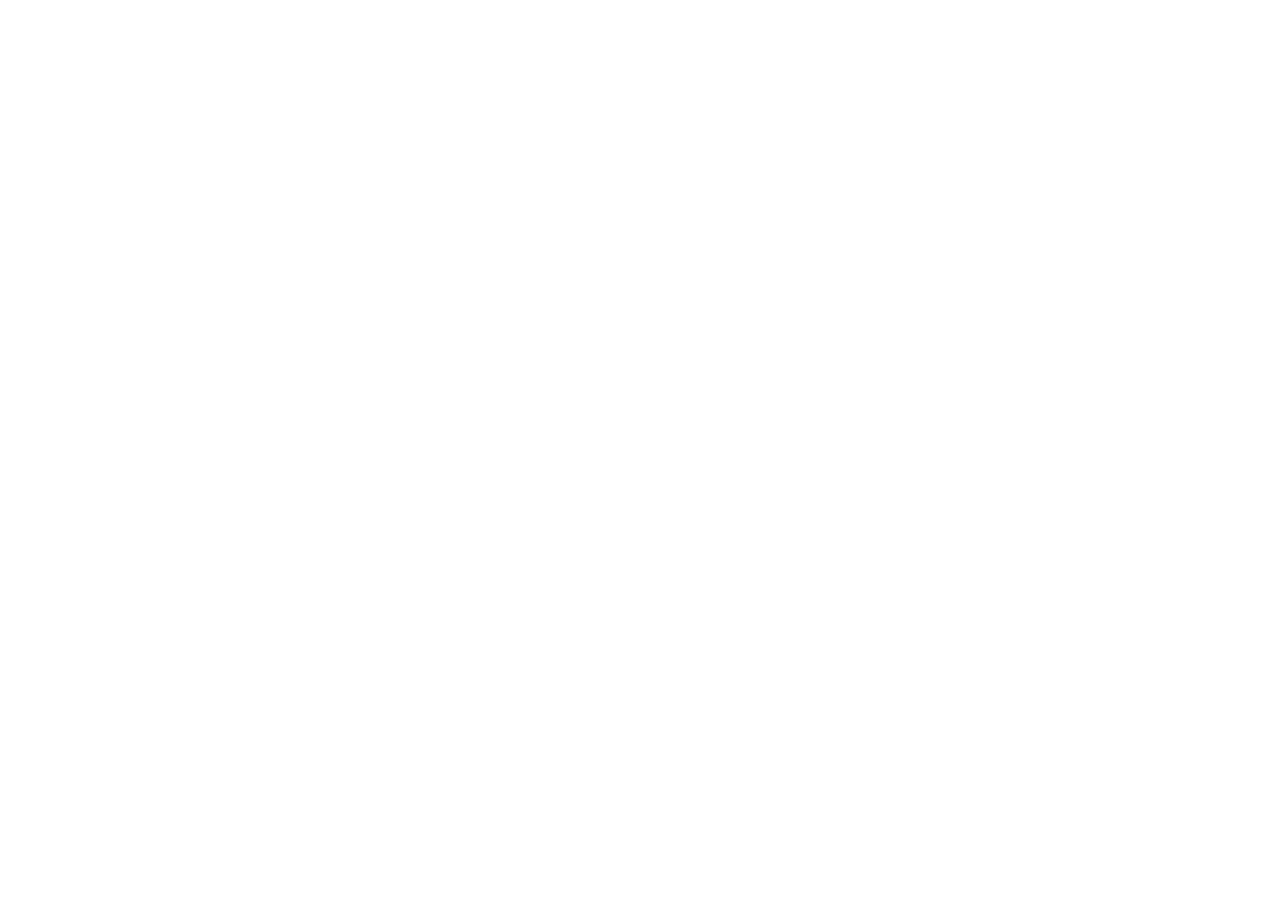
==== index.html @ f62b2916 "commit" ====
<!doctype html>

<html lang="en">

<head>
  <meta charset="utf-8">
  <meta name="viewport" content="width=device-width, initial-scale=1">

  <script src="https://cdn.tailwindcss.com"></script>
  <script>
    tailwind.config = {
      theme: {
        extend: {
        }
      }
    }
  </script>

  <style type="text/tailwindcss">
    @layer utilities {
    
  }
  </style>

  <title>A Basic HTML5 Template</title>
  <meta name="description" content="A simple HTML5 Template for new projects.">
  <meta name="author" content="SitePoint">


  <meta property="og:title" content="A Basic HTML5 Template">
  <meta property="og:type" content="website">
  <meta property="og:url" content="#">
  <meta property="og:description" content="A simple HTML5 Template for new projects.">
  <meta property="og:image" content="//Insert img here//">

  <link rel="icon" type="image/svg+xml"
    href="data:image/svg+xml,<svg xmlns=%22http://www.w3.org/2000/svg%22 width=%22256%22 height=%22256%22 viewBox=%220 0 100 100%22><text x=%2250%%22 y=%2250%%22 dominant-baseline=%22central%22 text-anchor=%22middle%22 font-size=%2290%22>🤡</text></svg>" />
  <link rel="stylesheet" href="style.css">
  <link rel="apple-touch-icon" href="touch-icon-iphone.png">

  <script src="app.js" defer></script>

</head>

<body>
  <!-- your content here... -->


</body>

</html>
---- style.css ----
@import url('https://fonts.googleapis.com/css2?family=Poppins:wght@300;400;500;600;700;900&display=swap');

@tailwind base;
@tailwind components;
@tailwind utilities;

/* CSS Reset start */

/* Box sizing rules */
*,
*::before,
*::after {
  box-sizing: border-box;
  /* font-size: 62.5%; Now 10px = 1rem! */
}

/* Remove default padding */
ul[class],
ol[class] {
  padding: 0;
}

/* Remove default margin */
body,
h1,
h2,
h3,
h4,
p,
ul[class],
ol[class],
li,
figure,
figcaption,
blockquote,
dl,
dd {
  margin: 0;
}

/* Set core body defaults */
body {
  scroll-behavior: smooth;
  text-rendering: optimizeSpeed;
  line-height: 1.5;
  font-family: Poppins, Arial, sans-serif;
}

/* Remove list styles on ul, ol elements with a class attribute */
ul[class],
ol[class] {
  list-style: none;
}

/* A elements that don't have a class get default styles */
a:not([class]) {
  text-decoration-skip-ink: auto;
}

/* Make images easier to work with */
img {
  max-width: 100%;
  display: block;
}

/* Natural flow and rhythm in articles by default */
article > * + * {
  margin-top: 1em;
}

/* Inherit fonts for inputs and buttons */
input,
button,
textarea,
select {
  font: inherit;
}

/* Blinking outline indicator */

.blink {
  border: 4px #ff0000 solid;

  animation: blink 3s infinite;
}

@keyframes blink {
  50% {
    border-color: #fff;
  }
}

/* CSS Reset end */
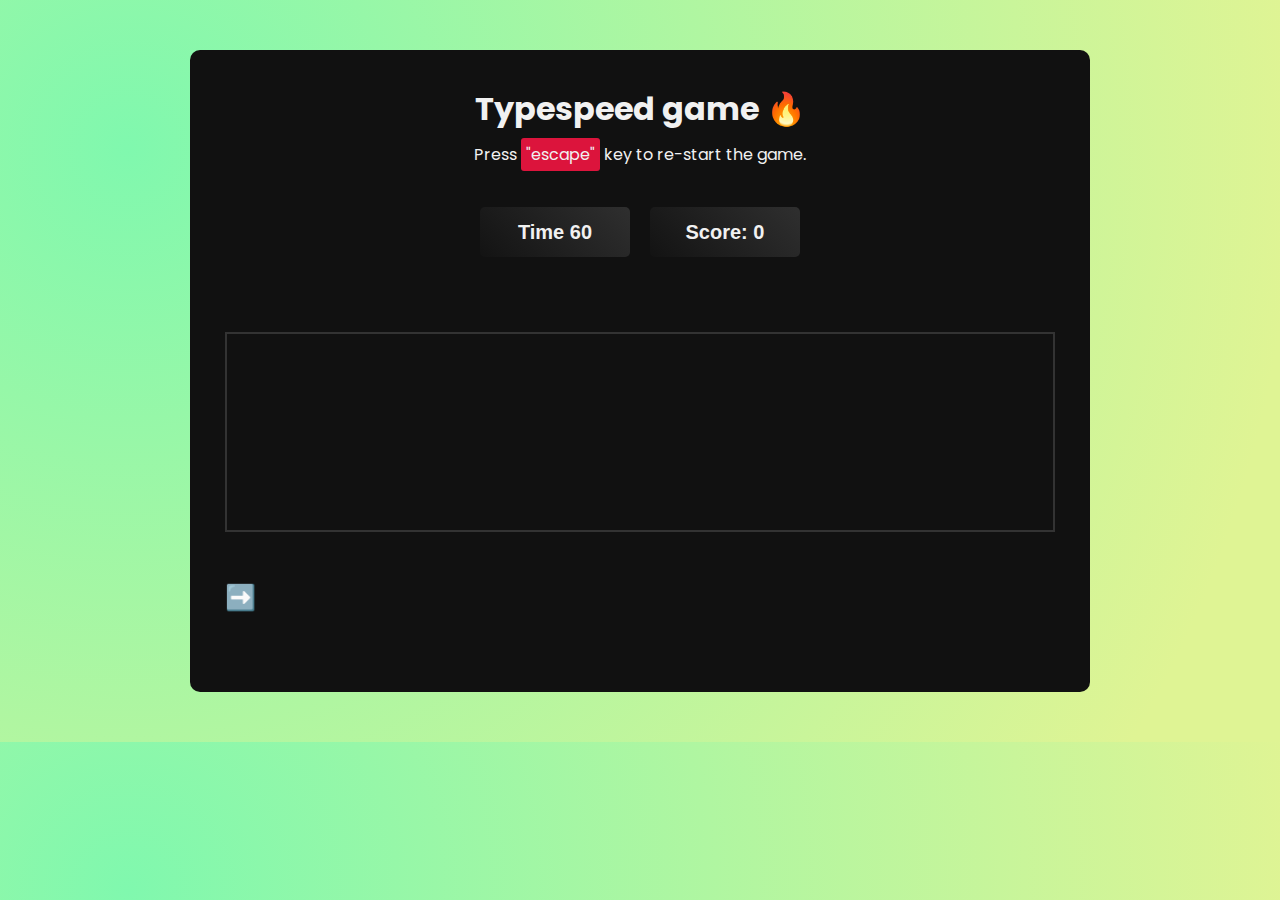
==== commit fe60b335: "css and html" ====
--- a/index.html
+++ b/index.html
@@ -6,35 +6,12 @@
   <meta charset="utf-8">
   <meta name="viewport" content="width=device-width, initial-scale=1">
 
-  <script src="https://cdn.tailwindcss.com"></script>
-  <script>
-    tailwind.config = {
-      theme: {
-        extend: {
-        }
-      }
-    }
-  </script>
-
-  <style type="text/tailwindcss">
-    @layer utilities {
-    
-  }
-  </style>
-
-  <title>A Basic HTML5 Template</title>
-  <meta name="description" content="A simple HTML5 Template for new projects.">
+  <title>Typing speed game</title>
+  <meta name="description" content="Keyboard typing speed game in JS">
   <meta name="author" content="SitePoint">
 
-
-  <meta property="og:title" content="A Basic HTML5 Template">
-  <meta property="og:type" content="website">
-  <meta property="og:url" content="#">
-  <meta property="og:description" content="A simple HTML5 Template for new projects.">
-  <meta property="og:image" content="//Insert img here//">
-
   <link rel="icon" type="image/svg+xml"
-    href="data:image/svg+xml,<svg xmlns=%22http://www.w3.org/2000/svg%22 width=%22256%22 height=%22256%22 viewBox=%220 0 100 100%22><text x=%2250%%22 y=%2250%%22 dominant-baseline=%22central%22 text-anchor=%22middle%22 font-size=%2290%22>🤡</text></svg>" />
+    href="data:image/svg+xml,<svg xmlns=%22http://www.w3.org/2000/svg%22 width=%22256%22 height=%22256%22 viewBox=%220 0 100 100%22><text x=%2250%%22 y=%2250%%22 dominant-baseline=%22central%22 text-anchor=%22middle%22 font-size=%2290%22>⌨️</text></svg>" />
   <link rel="stylesheet" href="style.css">
   <link rel="apple-touch-icon" href="touch-icon-iphone.png">
 
@@ -44,7 +21,28 @@
 
 <body>
   <!-- your content here... -->
+  <div class="container">
+    <div class="top-content">
+      <h1>Typespeed game 🔥</h1>
+      <p class="start-info">
+        Press <span>"escape"</span> key to re-start the game.
+      </p>
+      <div class="score-information">
+        <p class="time">
+          <span>Time</span>
+          <span>60</span>
+        </p>
+        <p class="score">
+          <span>Score:</span>
+          <span>0</span>
+        </p>
+      </div>
+    </div>
+    <textarea class="text-to-test"></textarea>
 
+    <p class="sentence-to-write"></p>
+
+  </div>
 
 </body>
 
--- a/style.css
+++ b/style.css
@@ -44,6 +44,11 @@
   text-rendering: optimizeSpeed;
   line-height: 1.5;
   font-family: Poppins, Arial, sans-serif;
+  background-image: radial-gradient(
+    circle farthest-corner at 10% 20%,
+    rgba(128, 248, 174, 1) 0%,
+    rgba(223, 244, 148, 1) 90%
+  );
 }
 
 /* Remove list styles on ul, ol elements with a class attribute */
@@ -91,3 +96,87 @@
 }
 
 /* CSS Reset end */
+
+body {
+  padding: 50px 10px;
+}
+
+.container {
+  padding: 35px;
+  background-color: #111;
+  color: #f1f1f1;
+  border-radius: 10px;
+  max-width: 900px;
+  margin: 0 auto;
+}
+
+.top-content {
+  text-align: center;
+}
+
+.start-info {
+  margin-top: 10px;
+}
+
+.start-info span {
+  padding: 5px;
+  background-color: crimson;
+  border-radius: 3px;
+}
+
+.score-information {
+  margin: 40px 0 75px;
+  display: flex;
+  justify-content: center;
+}
+
+.score-information p {
+  font-family: Open sans, sans-serif;
+  background: linear-gradient(45deg, #131313, #2f2f2f);
+  color: #f1f1f1;
+  padding: 10px 5px;
+  border-radius: 5px;
+  min-width: 150px;
+  font-size: 20px;
+  font-weight: bold;
+}
+
+.score-information p:nth-child(2) {
+  background: linear-gradient(45deg, #131313, #2f2f2f);
+}
+
+.score {
+  margin-left: 20px;
+}
+
+.text-to-test {
+  background-color: transparent;
+  border: 2px solid #333;
+  font-size: 30px;
+  color: #f1f1f1;
+  width: 100%;
+  min-height: 200px;
+  resize: none;
+  padding: 20px;
+  outline: none;
+}
+
+.text-to-test:focus {
+  border: 1px solid #6a6a6a;
+}
+
+.text-to-test.active {
+  border: 1px solid greenyellow;
+}
+
+.sentence-to-write {
+  margin: 40px 0 40px;
+  font-size: 25px;
+  min-width: 100px;
+  position: relative;
+}
+
+.sentence-to-write::before {
+  content: '➡️';
+  padding-right: 5px;
+}
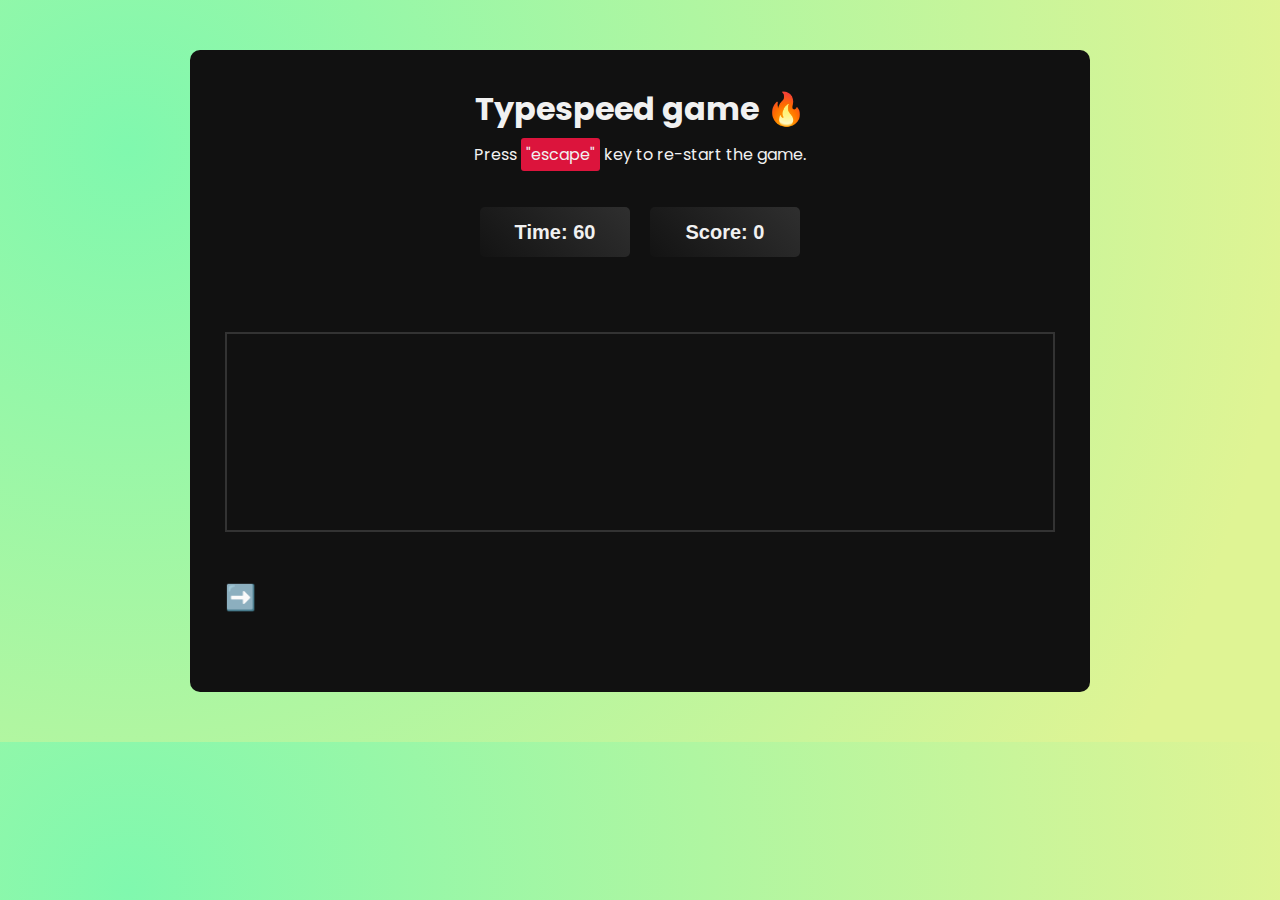
==== commit 0a84aa92: "checking colors" ====
--- a/index.html
+++ b/index.html
@@ -29,7 +29,7 @@
       </p>
       <div class="score-information">
         <p class="time">
-          <span>Time</span>
+          <span>Time:</span>
           <span>60</span>
         </p>
         <p class="score">
@@ -38,7 +38,7 @@
         </p>
       </div>
     </div>
-    <textarea class="text-to-test"></textarea>
+    <textarea class="text-to-test" spellcheck="false"></textarea>
 
     <p class="sentence-to-write"></p>
 
--- a/style.css
+++ b/style.css
@@ -180,3 +180,14 @@
   content: '➡️';
   padding-right: 5px;
 }
+
+.correct {
+  color: #000;
+  background-color: #0ecf0e;
+}
+
+.wrong {
+  color: #fff;
+  background: crimson;
+  text-decoration: underline;
+}
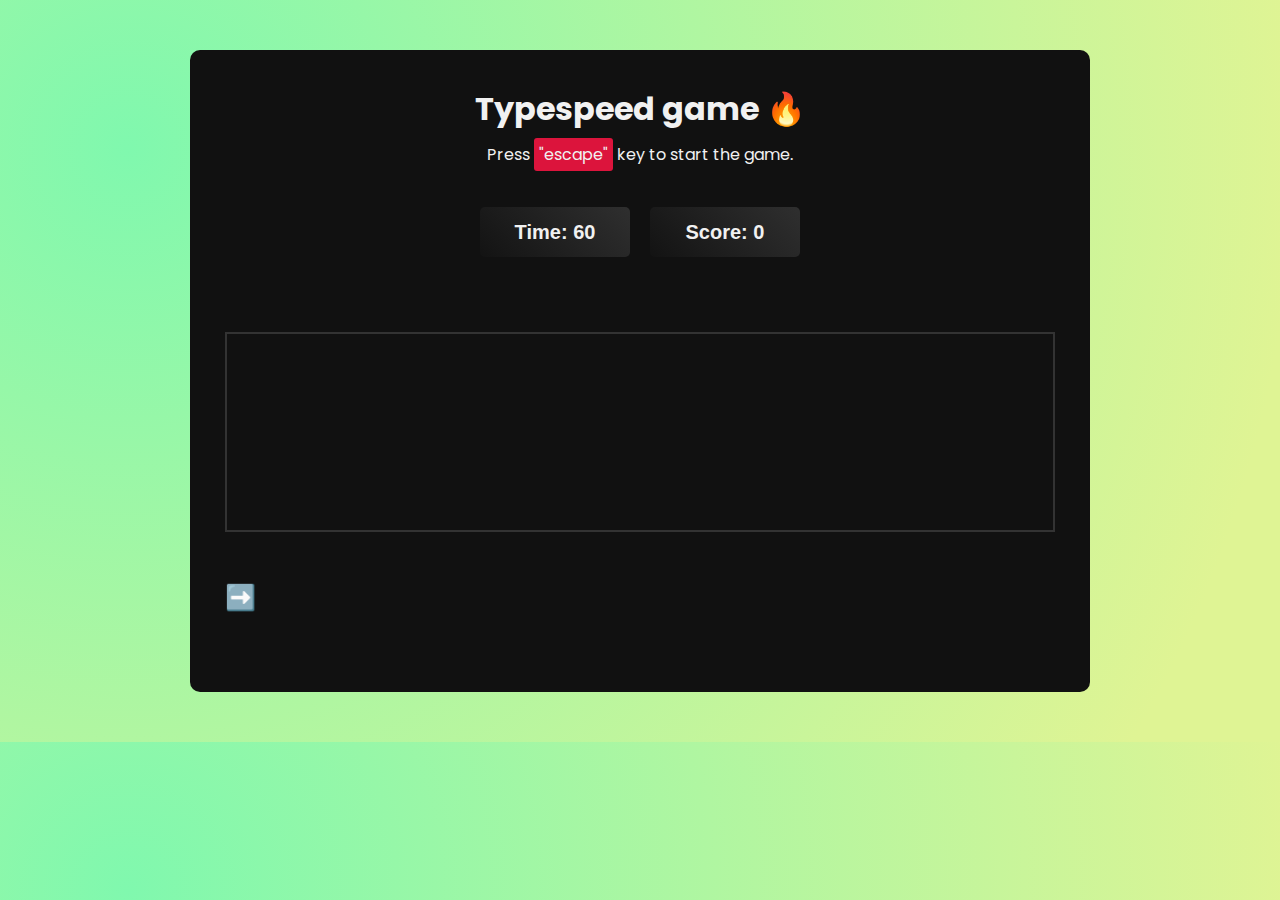
==== commit 80903434: "restarting the game functionality" ====
--- a/index.html
+++ b/index.html
@@ -25,7 +25,7 @@
     <div class="top-content">
       <h1>Typespeed game 🔥</h1>
       <p class="start-info">
-        Press <span>"escape"</span> key to re-start the game.
+        Press <span>"escape"</span> key to start the game.
       </p>
       <div class="score-information">
         <p class="time">
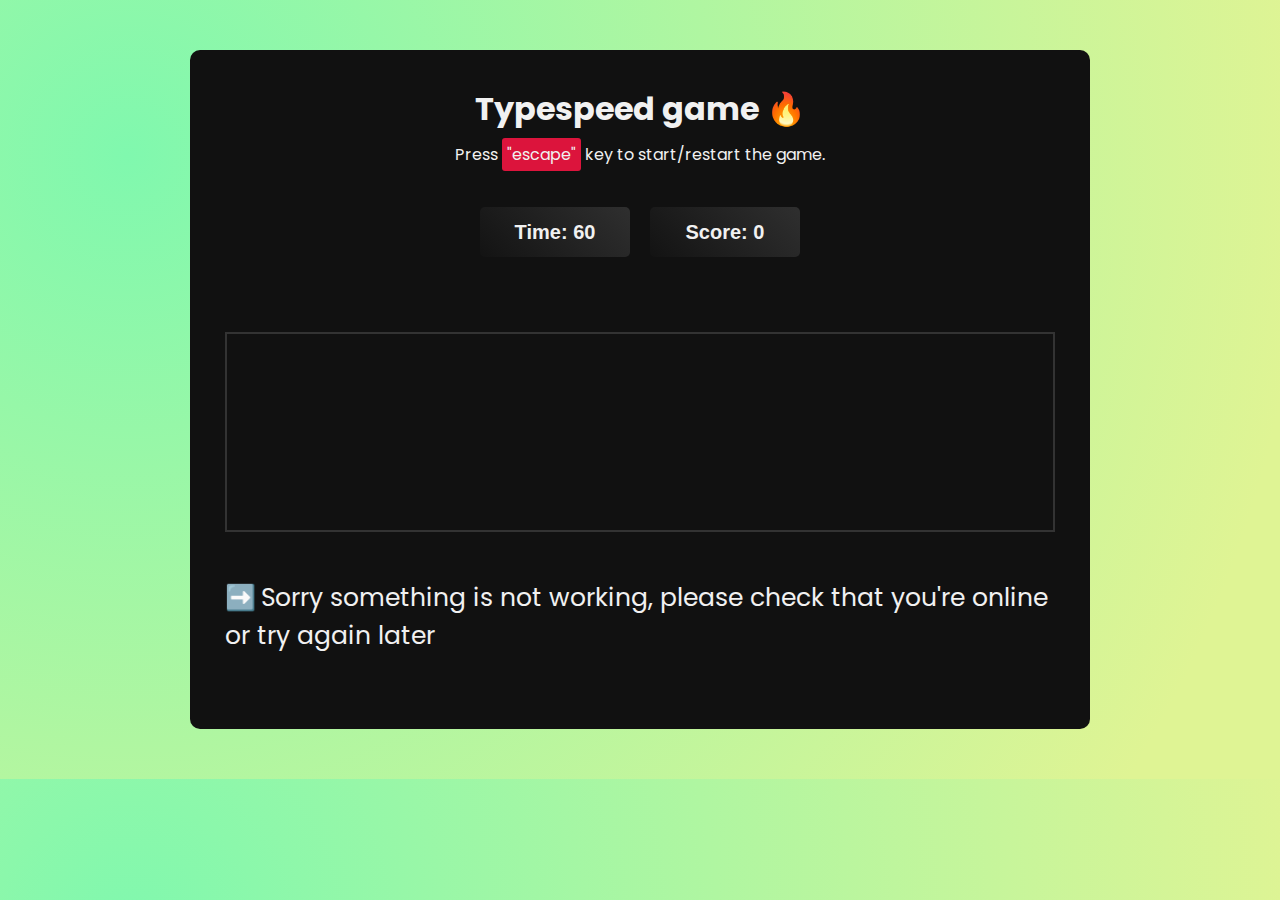
==== commit fd52a47f: "updating readme" ====
--- a/index.html
+++ b/index.html
@@ -25,7 +25,7 @@
     <div class="top-content">
       <h1>Typespeed game 🔥</h1>
       <p class="start-info">
-        Press <span>"escape"</span> key to start the game.
+        Press <span>"escape"</span> key to start/restart the game.
       </p>
       <div class="score-information">
         <p class="time">
--- a/style.css
+++ b/style.css
@@ -149,6 +149,38 @@
   margin-left: 20px;
 }
 
+.time {
+  position: relative;
+  z-index: 1;
+}
+
+.time::before,
+.time::after {
+  content: '';
+  display: block;
+  position: absolute;
+  z-index: -1;
+  width: 100%;
+  height: 100%;
+  top: 0;
+  left: 0;
+  border-radius: 5px;
+}
+
+.time.active::before {
+  background: linear-gradient(45deg, rgb(252, 139, 26), red);
+  animation: fading 1s ease-in-out alternate infinite;
+}
+.time.active::after {
+  background: linear-gradient(45deg, rgb(87, 75, 253), rgb(19, 188, 70));
+  animation: fading 1s 1s ease-in-out alternate infinite;
+}
+
+@keyframes fading {
+  to {
+    opacity: 0;
+  }
+}
 .text-to-test {
   background-color: transparent;
   border: 2px solid #333;
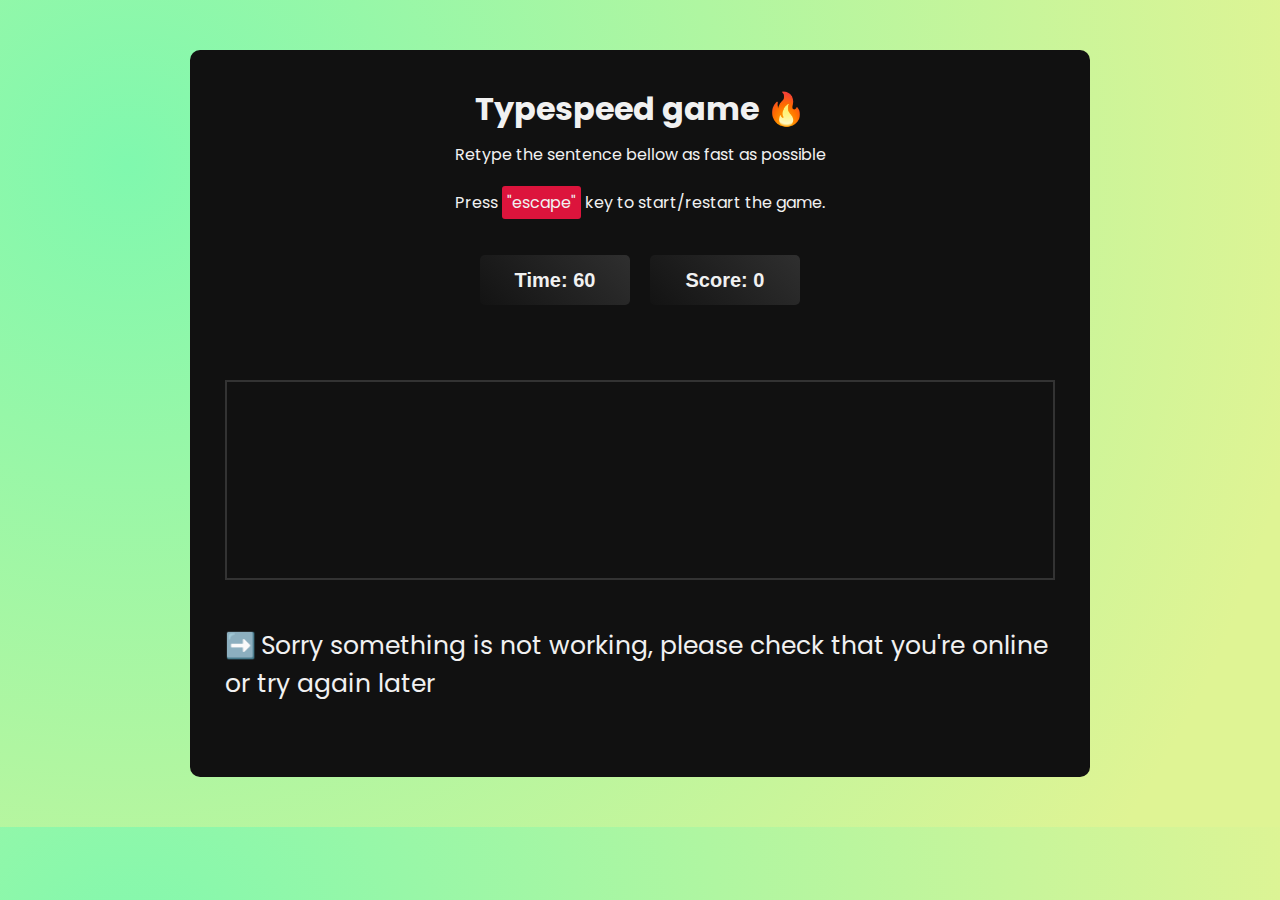
==== commit dcae0def: "UX improvement, adding game rules" ====
--- a/index.html
+++ b/index.html
@@ -25,7 +25,8 @@
     <div class="top-content">
       <h1>Typespeed game 🔥</h1>
       <p class="start-info">
-        Press <span>"escape"</span> key to start/restart the game.
+        Retype the sentence bellow as fast as possible <br> <br> Press <span>"escape"</span> key to start/restart the
+        game.
       </p>
       <div class="score-information">
         <p class="time">
